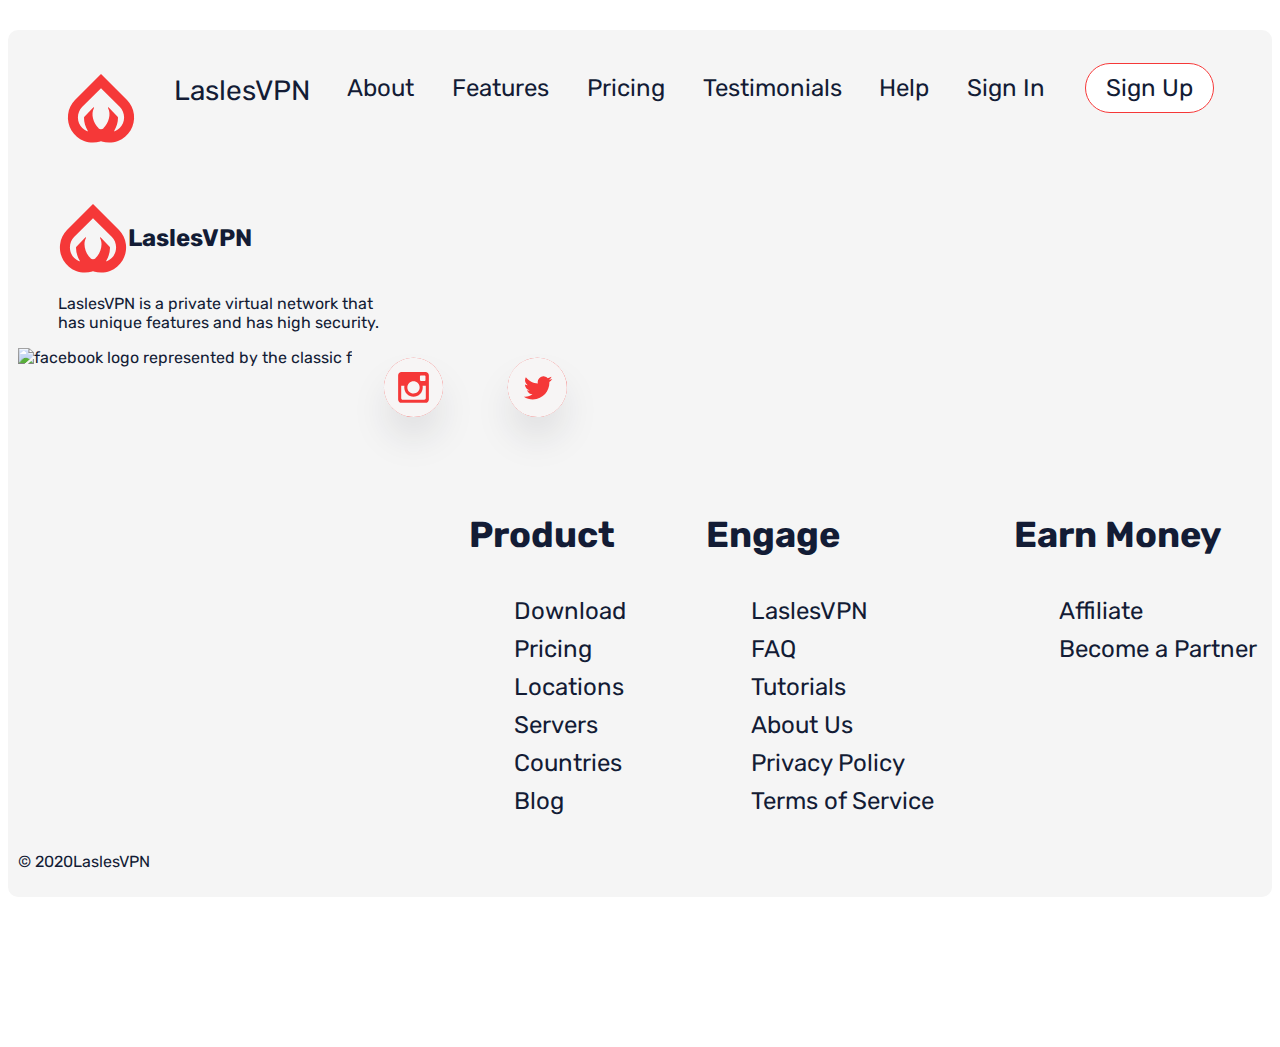
==== about.html @ d3ddb29f "fixing file structure for midterm" ====
<!DOCTYPE html>
<html lang="en">
<head>
    <meta charset="UTF-8">
    <meta name="viewport" content="width=device-width, initial-scale=1.0">
    <title>Placeholder VPN company</title>
    <link rel="stylesheet" href="css/main.css">    <!-- CSS stylesheets link -->
    <link rel="stylesheet" href="https://fonts.googleapis.com/css?family=Rubik&display=swap">

   
    <!-- Add any additional meta tags, scripts, or stylesheets here -->





</head>
<body>
    <div class="FullSite">
    <header>
        <!-- Header content goes here -->
        
        <div class="main-nav">
            
        <nav>
            <ul>
                <li><img class="ZPlogo"src="images/LaslesVPNlogo.svg" alt="Lasles's Logo"></li>
                <li><a href="index.html" class="zp">LaslesVPN</a></li>
                <li><a href="#">About</a></li>
                <li><a href="#">Features</a></li>
                <li><a href="#">Pricing</a></li>
                <li><a href="#">Testimonials</a></li>
                <li><a href="help.html">Help</a></li>
                <ul>
                    <li><a href="signin.html" class="signin">Sign In</a></li>
                    <li><a href="signup.html" class="Sign_Up_button">Sign Up</a></li>
                </ul>
            </ul>
        </nav>
    </div>
    
    

    </header>


    <main>
        <body>


            
        </body>
    </main>





    <footer class="feet">  <!-- Footer  content -->
        <div class="footertextlogo">
        <ul class="footerlogo">
            <li><img src="images/LaslesVPNlogo.svg" alt="LaslesVPN Logo" class="ZPlogo"></li> 
            <li><h2>LaslesVPN</h2></li> 
        </ul>
            <p class="self">LaslesVPN is a private virtual network that<br> has unique features and has high security.</p>
        <ul class="sociallogos">
            <li><img src="images/facebook.svg" alt="facebook logo represented by the classic f" class="socialfacebook"></li>
            <li><img src="images/Instagram.svg" alt="instagram logo represented by the camera icon" class="social"></li>
            <li><img src="images/Twitter.svg" alt="X formerly know as Twitter represented by the old Twitter logo" class="social"></li>
        </ul>
    </div>
        <section class="misc">
        <div class="footerlinks">
        <div class="Product">
        <h3>Product</h3>
        <ul>
            <li>Download</li>
            <li>Pricing</li>
            <li>Locations</li>
            <li>Servers</li>
            <li>Countries</li>
            <li>Blog</li>
        </ul>
        </div>
    
        <div class="Engage">
        <h3>Engage</h3>
        <ul>
            <li>LaslesVPN</li>
            <li>FAQ</li>
            <li>Tutorials</li>
            <li>About Us</li>
            <li>Privacy Policy</li>
            <li>Terms of Service</li>
        </ul>
        </div>
    
        <div class="Earn Money">
        <h3>Earn Money</h3>
        <ul>
            <li>Affiliate</li>
            <li>Become a Partner</li>
        </ul>
    </div>
    </div>
    </section>
        <p>&copy; 2020LaslesVPN</p>
    </footer>
</div>
</body>
</html>
---- css/main.css ----
/* Note to self: the color pallette for the site

Reddish pink
#F53838

pink
#F29BA2

dark blue
#131C35

slate gray
#F0F1F2

orangeish red
#F23838

Palette included in img file */
body {
    color: #131C35;
    font-family: 'Rubik', sans-serif;
}

h1,h2,h3,p,a {
    color: #131C35;
    font-family: 'Rubik', sans-serif;
}

.FullSite {
    max-width: 1440px;  
    padding: 10px; 
    align-items: center;
    margin: 150px auto;
    margin-top: 30px;
    box-shadow: 0px 1px 9px white;
    border-radius: 10px;
    background-color: whitesmoke;
}

/* Main navigation, Sign In / Up buttons, logo & name */

.ZPlogo {
    height: 70px;
    width: 70px;
    padding: 0;
    margin: 0;
    
}

.main-nav {
    max-width: 1440px;
    border-radius: 10px;
    padding: 10px;
}

.main-nav a {
    text-decoration: none;
    color: #131C35;
   
}

.main-nav a:hover:not(.zp ,.Sign_Up_button) {
    color: #F29BA2;
    
}

.main-nav ul {
    list-style-type: none;
    display: flex;
    justify-content: space-evenly;
    padding: 0;
    font-size: 24px;
}

.zp {
    font-size: 28px
}


.sign-nav ul {
    list-style-type: none;
    display: flex;
    font-size: 18px;
    
    
}

.signin {
    padding-right: 40px;
    text-decoration: none;
    color: #10444F;
    font-size: 24px;
}

.Sign_Up_button {
    background-color: white; 
    color: #818274; 
    padding: 10px 20px; 
    border: solid; 
    border-radius: 30px; 
    border-color: #F53838;
    border-width: 1.5px;
    text-decoration: none; 
    font-size: 16px; 
    cursor: pointer; 
    transition: 0.3s ease;
    font-size: 24px;
    
    
}

.Sign_Up_button:hover {
    background-color: #F53838; 
    color: white;
    box-shadow: 0px 1px 6px #F53838;
}



/* navigation ending */



/* Front page main content */
.frontpage {
    max-width: 1440px;
    max-height: 470px; 
    min-height: 470px;
    padding: 10px; 
    
    border-radius: 10px;
    margin-top: 10px;
    
    
}

.frontpage p {
    padding-bottom: 40px;
    
}

.slogan{
    font-size: 50px;
    
}


.getstarted {
    display: inline-block;
    padding: 20px 40px;
    background-color: #F53838;
    color: #fff;
    border: none;
    border-radius: 7px;
    font-size: 24px;
    cursor: pointer;
    text-decoration: none; 
    transition: 0.3s ease;
    box-shadow: 0px 4px 8px #F53838;
}

.getstarted:hover{
    background-color: white;
    color: #10444F;
}

.fpcharacter {
    float: right;
    margin-top: -20px; 
    margin-right: 50px;
}
/* Front page main content ending */

/* user info section with icons*/
.userinfo {
    max-width: 1440px;
    max-height: 200px;
    min-height: 200px;
    border: #10444F;
    padding: 10px; 
    border-radius: 10px;
    margin-top: 10px;
}

.userinfo li {
    font-size: 25px;
}

.icons {
    display: flex;
    justify-content: space-evenly;
}

.icons li {
    height: 55px;
    width: 55px;
    list-style-type: none;
    font-size: 36px;
    color: #10444F;
    
}

/* user info section with icons ends*/

/*features page */

.featurespage {
    border: #10444F;
    padding: 10px; 
    border-radius: 10px;
    margin-top: 10px;
    
}

.featurespeach h3 {
    font-size: 36px;
}

.featurespeach p {
    font-size: 24px;
}

.featurespeach li {
    font-size: 24px;
    
}

.featurespeach {
    float: right;
    padding-right: 30px;
}

.featurespeach ul {
    list-style-type: none; 
}

.featurespeach ul li:before {
    content: "\2713"; 
    color: green; 
    margin-right: 5px; 
}





/*feature page ends*/

/* choose a plan page*/
.chooseplan{
    max-width: 1440px;  
    padding: 10px;
    border-radius: 10px;
    margin-top: 10px;
    
    
}

.chooseplan ul:not(.purchase) {
    
    border-radius: 20px;
}
.chooseplan li:not(.purchase) {
    padding: 10px;
    color: #131C35;
}

.planintro {
    max-width: 555px;
    text-align: center;
    margin: 0 auto; 
}

.planintro p{
    font-size: 16px;
   
}

.planintro h3 {
    font-size: 35px;
    
}

.Freeplan {
    
    padding: 10px; 
    box-shadow: 0px 1px 2px #131C35;
    border-radius: 10px;
    margin-top: 10px;
    
}

.Standardplan {
    
    box-shadow: 0px 1px 2px #131C35;
    border-radius: 10px;
    margin-top: 10px;
    
}

.Premiumplan {
    
    box-shadow: 0px 1px 2px #131C35;
    border-radius: 10px;
    margin-top: 10px;
    
    
}



.planselect {  
    display: grid;
    grid-template-columns: repeat(3, 330px); 
    grid-template-rows: 760px;
    gap: 0px 55px;
    grid-auto-flow: row;
    grid-template-areas: ". . .";
    justify-content: center; 
}
  
  

.Freeplan, .Standardplan, .Premiumplan {
    display: flex;
    flex-direction: column;
    align-items: center;
}



.Select {
    background-color: white; 
    color: #818274; 
    padding: 10px 20px; 
    border: solid; 
    border-radius: 30px; 
    border-color: #F53838;
    border-width: 1.5px;
    text-decoration: none; 
    font-size: 16px; 
    cursor: pointer; 
    transition: 0.3s ease;
    font-size: 24px;

}

.Select:hover {
    background-color: #F53838; 
    color: white;
    box-shadow: 0px 1px 6px #F53838;
}

.purchase {
    display: flex;
    flex-direction: column;
    align-items: center;
    list-style-type: none;
}

.purchase li:not(.Select) {
    font-size: 36px;
    color: #131C35;
}


.VPNLogo {
    height: 250px;
    width: 250px;
}
/* choose a plan page end*/

/* global network page*/
.globalnetwork {
    max-width: 1440px; 
    padding: 10px; 
    border-radius: 10px;
    margin-top: 10px;
}

.globalnetworktext {
text-align: center;
}

.globalnetworktext h3 {
    font-size: 35px;
}

.globalnetworktext p {
    font-size: 16px;
}



/* global network page end*/

/* sponsores */
.sponsores {
    padding-left: 150px;
}

/* customer testomonials page*/
.trustedbycustomers{
    max-width: 1440px;   
    padding: 10px; 
    border-radius: 10px;
    margin-top: 10px;
    display: grid;
    grid-template-columns: 400px 400px 400px;
    grid-template-rows: 230px;
    gap: 0px 35px;
    grid-auto-flow: row;
    grid-template-areas:
      ". . .";
      margin-left: 60px;
  }

  .trusttext h2 {
    font-size:35px ;
    text-align: center;
  }

  .trusttext p {
    font-size:16px ;
    text-align: center;
  } 

  

.fivestar {
    height: 16px;
    width: 50px;
    display: flex;
    justify-content: flex-end;
}

.pfp1 {
    width: 182px;
    height: 50px;
}

.pfp2 {
   width: 212px;
   height: 50px;
}
.pfp3 {
   width: 212px;
   height: 50px;
}
.reviews {
    max-width: 1440px;   
    padding: 10px; 
    box-shadow: 0px 1px 2px #131C35;
    border-radius: 10px;
    margin-top: 10px;
}

.reviews p {
    font-size: 16px;
    padding: 0px 0px 00px 40px;
    
}


@keyframes grow {
    from {
      transform: scale(1);
    }
    to {
      transform: scale(1.35);
    }
  }
  
  .reviews {
    background-color: white;
    box-shadow:0px 1px 4px #F53838 ;
  }
  
  .reviews:hover {
    animation: grow 0.4s ease;
    transform: scale(1.35);
  }

.circle-button {
    width: 60px;
    height: 60px;
    border-radius: 50%;
    background-color: white; 
    display: flex;
    justify-content: center;
    align-items: center;
    color: #F53838; 
    font-size: 24px;
    font-weight: bold;
    text-decoration: none;
    border: 2px solid #F53838;
   
}


.circle-button::after {
    content: "\2190"; 
}

.circle-buttondark {
    width: 60px;
    height: 60px;
    border-radius: 50%;
    background-color: #F53838; 
    display: flex;
    justify-content: center;
    align-items: center;
    color: white; 
    font-size: 24px;
    font-weight: bold;
    text-decoration: none;
    border: 2px solid #F53838;
    
}


.circle-buttondark::after {
    content: "\2192"; 
}

.circle-button:hover {
background-color: #F53838;
color: white;
}

.circle-buttondark:hover {
    background-color: white;
    color: #F53838;
}

.buttons {
display: flex;
justify-content: flex-end;
margin-right: 100px;
}

/* customer testomonials page end*/

/* news letter subsciption page*/
.subscribe:not(a) {
    max-width: 1440px;   
    box-shadow: 0px 1px 2px #131C35;
    border-radius: 10px;
    margin-top: 10px;
    padding: 20px;
}

.subscribe h2 {
    font-size: 36px;
}



.Newsletter {
    display: inline-block;
    padding: 20px 40px;
    background-color: #F53838;
    color: #fff;
    border: none;
    border-radius: 7px;
    font-size: 24px;
    cursor: pointer;
    text-decoration: none; 
    transition: 0.3s ease;
    box-shadow: 0px 4px 8px #F53838;
    max-width: 250px;
    max-height: 82px;
    display: flex;
    justify-content: center;
    
    
}

.Newsletter:hover {
    background-color: #131C35; 
    color: white;
    box-shadow: 0px 1px 6px #F53838;
}

.subbutton {
    display: flex;
    justify-content: flex-end;
    margin-right: 300px;
    float: right;
    padding-top: 40px;
}
/* news letter subsciption page end*/

/* footer*/
.footerlogo {
    list-style-type: none;
    display: flex;
    justify-content:flex-start;
    margin: 0;
}

.sociallogos {
    list-style-type: none;
    display: flex;
    justify-content:flex-start;
    padding: 0;
    margin: 0;
}

@keyframes grow {
    from {
      transform: scale(1);
    }
    to {
      transform: scale(1.2);
    }
  }
  
  .sociallogos img {
    transition: transform 0.3s ease;
  }
  
  .sociallogos img:hover {
    animation: grow 0.3s ease;
    transform: scale(1.2);
  }

.misc li {
    list-style-type: none;
    padding: 5px;
    font-size: 24px;
    
}

.misc li:hover {
    color: #F29BA2;
    text-decoration: underline;
}

.misc h3 {
    font-size: 36px;
}



.social {
    height: 125px;
}

.socialfacebook {
    height: 150px;
}

.misc {
    display: flex;
    justify-content: flex-end;
    
}

.footerlinks {
    display: grid;
    grid-template-columns: repeat(3, auto); 
    grid-template-rows: auto; 
    gap: 0px 75px;
    grid-auto-flow: row;
    grid-template-areas: ". . ."; 
}

.self {
    padding-left: 40px;
}
  
.feet {
    padding-top: 20px;
}

/* footer end*/
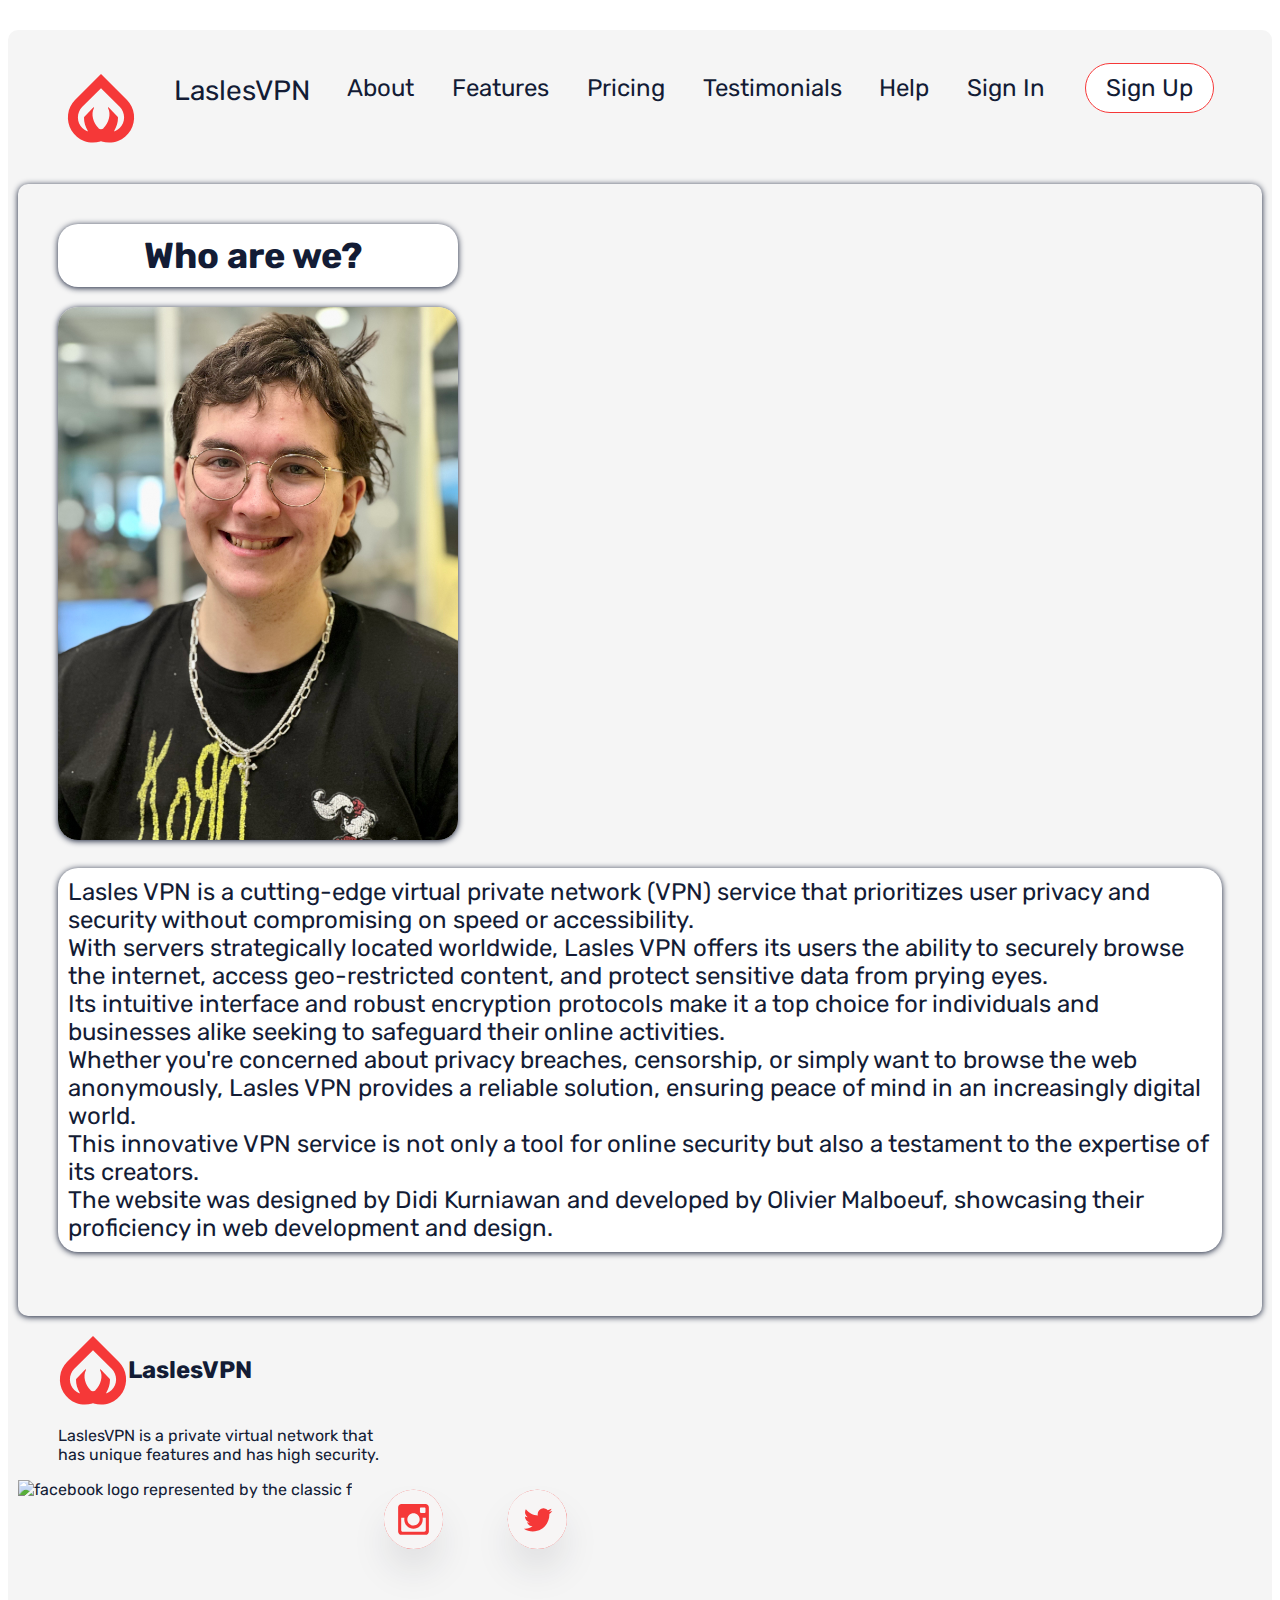
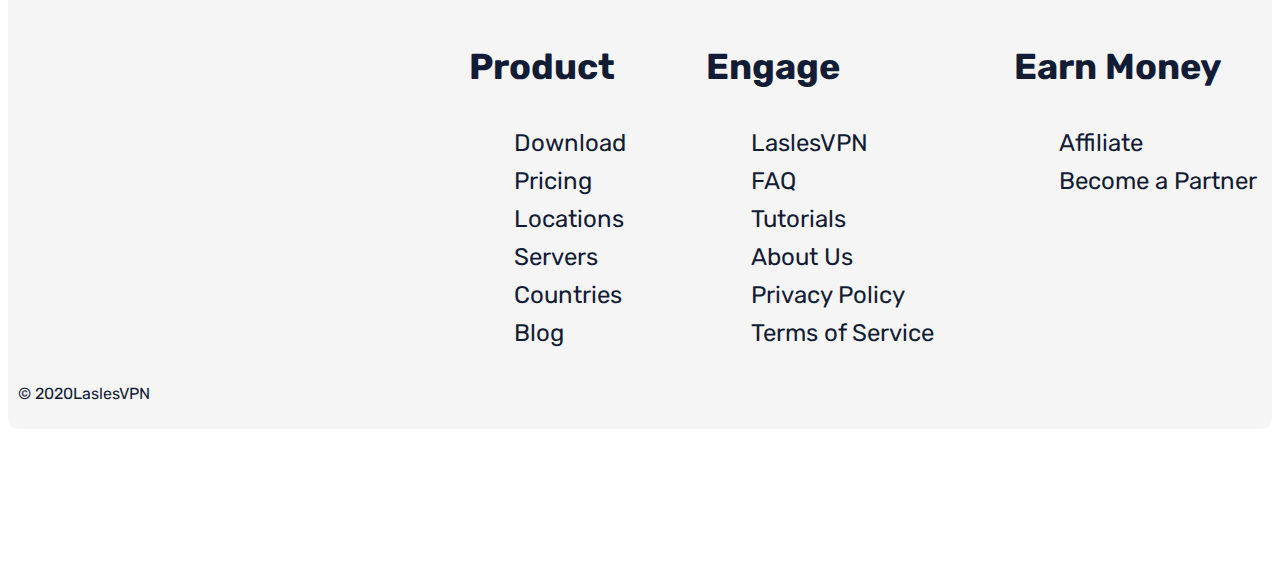
==== commit 6c898632: "fixing navs in different pages" ====
--- a/about.html
+++ b/about.html
@@ -24,13 +24,13 @@
             
         <nav>
             <ul>
-                <li><img class="ZPlogo"src="images/LaslesVPNlogo.svg" alt="Lasles's Logo"></li>
-                <li><a href="index.html" class="zp">LaslesVPN</a></li>
-                <li><a href="#">About</a></li>
-                <li><a href="#">Features</a></li>
-                <li><a href="#">Pricing</a></li>
-                <li><a href="#">Testimonials</a></li>
-                <li><a href="help.html">Help</a></li>
+                 <li><img class="ZPlogo" src="images/LaslesVPNlogo.svg" alt="LaslesVPN's logo"></li>
+                    <li><a href="index.html" class="zp">LaslesVPN</a></li>
+                    <li><a href="about.html">About</a></li>
+                    <li><a href="features.html">Features</a></li>
+                    <li><a href="pricing.html">Pricing</a></li>
+                    <li><a href="testimonials.html">Testimonials</a></li>
+                    <li><a href="help.html">Help</a></li>
                 <ul>
                     <li><a href="signin.html" class="signin">Sign In</a></li>
                     <li><a href="signup.html" class="Sign_Up_button">Sign Up</a></li>
@@ -46,9 +46,26 @@
 
     <main>
         <body>
+            <section class="main-about">
+                <h2 class="who-are-we"> Who are we?</h2>
+                <img class="Dev" src="images//CEO.jpg" alt="LaslesVPN Website Developer, Olivier Malboeuf">
+                    <p class="LaslesTLDR">
+                        Lasles VPN is a cutting-edge virtual private network (VPN) service that prioritizes user privacy and security without compromising on speed or accessibility. 
+                        <br/>
+                        With servers strategically located worldwide, Lasles VPN offers its users the ability to securely browse the internet, access geo-restricted content, and protect sensitive data from prying eyes. <br/>
+                        Its intuitive interface and robust encryption protocols make it a top choice for individuals and businesses alike seeking to safeguard their online activities. 
+                        <br/>
+                        Whether you're concerned about privacy breaches, censorship, or simply want to browse the web anonymously, Lasles VPN provides a reliable solution, ensuring peace of mind in an increasingly digital world. 
+                        <br/>
+                        This innovative VPN service is not only a tool for online security but also a testament to the expertise of its creators. 
+                        <br/>
+                        The website was designed by Didi Kurniawan and developed by Olivier Malboeuf, showcasing their proficiency in web development and design.</p>
 
 
-            
+
+
+
+            </section>
         </body>
     </main>
 
--- a/css/main.css
+++ b/css/main.css
@@ -674,4 +674,47 @@
     padding-top: 20px;
 }
 
-/* footer end*/+/* footer end*/
+
+/*              Home page CSS ends here              */
+
+
+
+
+/*              About page CSS starts here              */
+
+
+.main-about {
+    max-width: 1440px; 
+    min-height: 470px;
+    padding: 40px; 
+    box-shadow: 0px 1px 6px #131C35;
+    border-radius: 10px;
+}
+
+.who-are-we {
+    padding: 10px 20px 10px 10px;
+    margin: 0px;
+    font-size: 36px;
+    box-shadow: 0px 1px 6px #131C35;
+    background-color: #fff;
+    border-radius: 20px;
+    max-width: 370px;
+    text-align: center;
+    margin-bottom: 20px;
+}
+
+.LaslesTLDR {
+    box-shadow: 0px 1px 6px #131C35;
+    background-color: #fff;
+    padding: 10px;
+    border-radius: 20px;
+    font-size: 24px;
+    
+}
+
+.Dev {
+    max-width: 400px;
+    border-radius: 20px;
+    box-shadow: 0px 1px 6px #131C35;
+}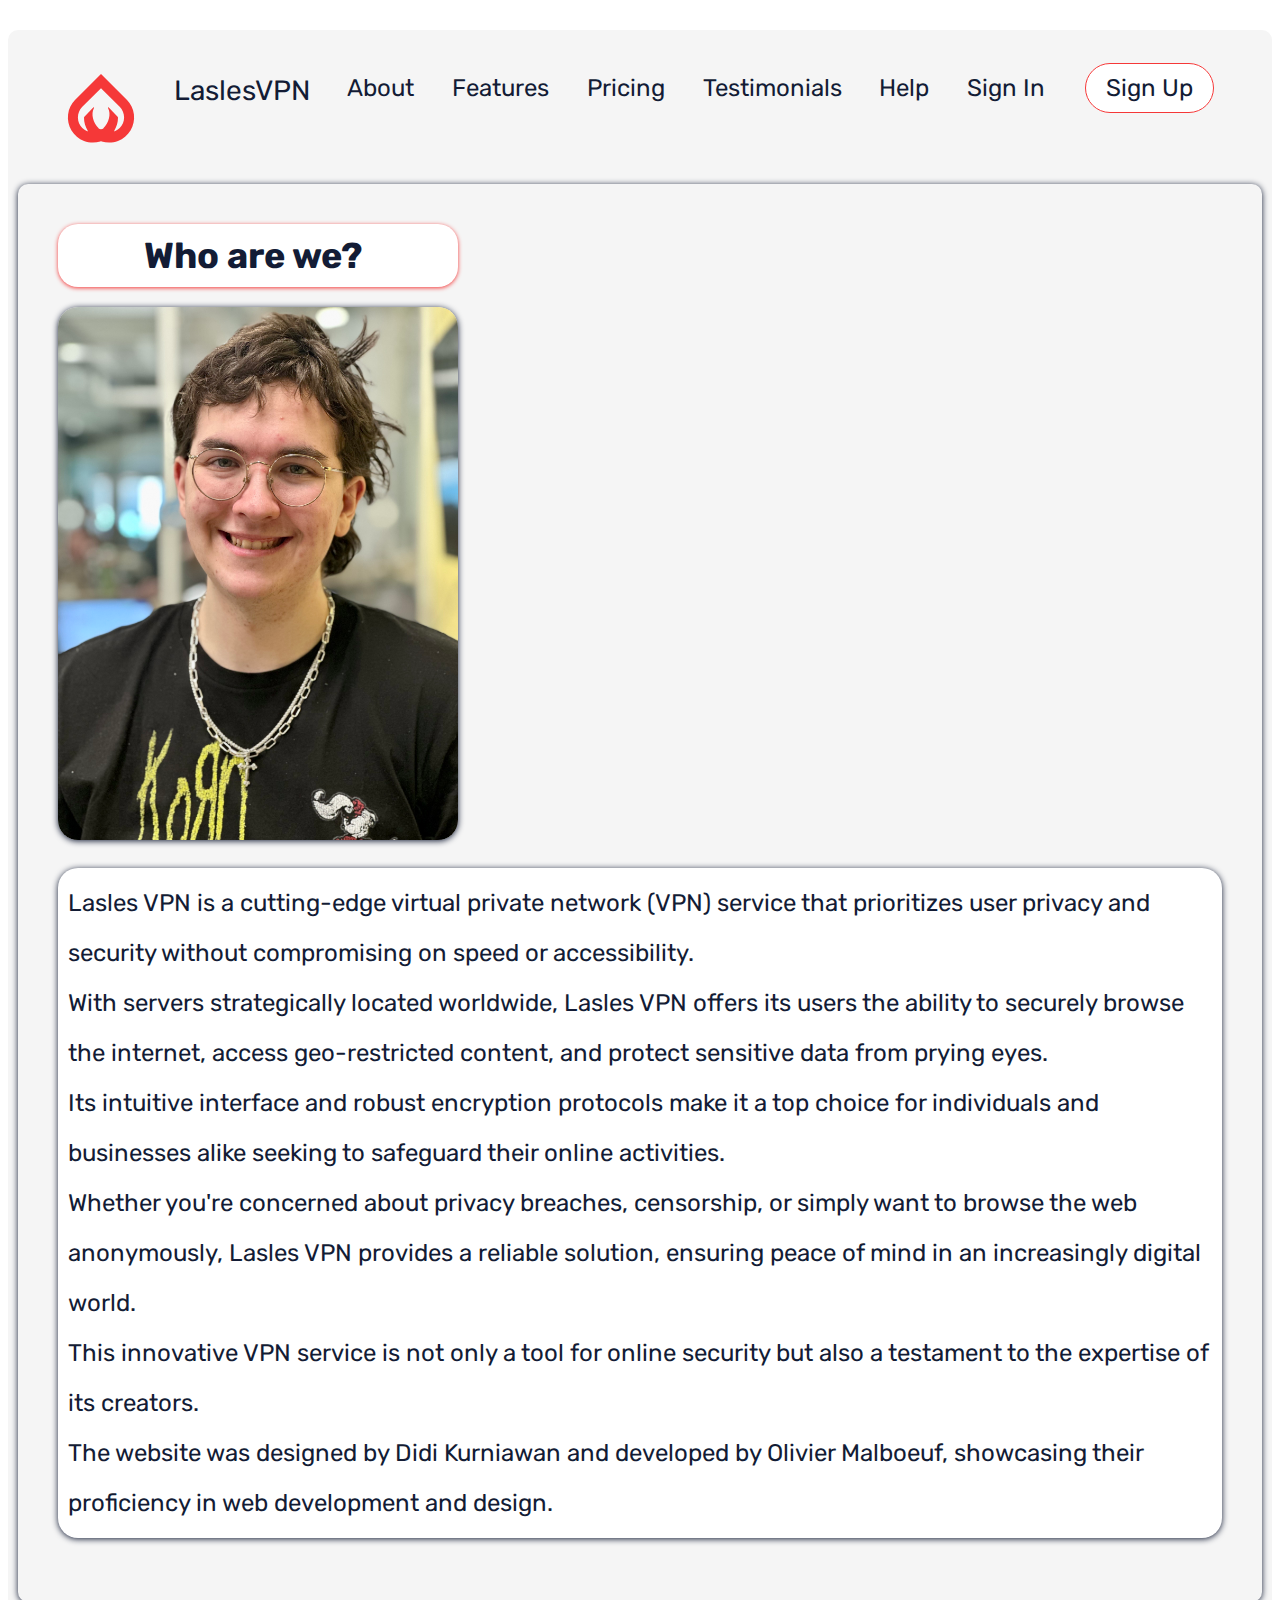
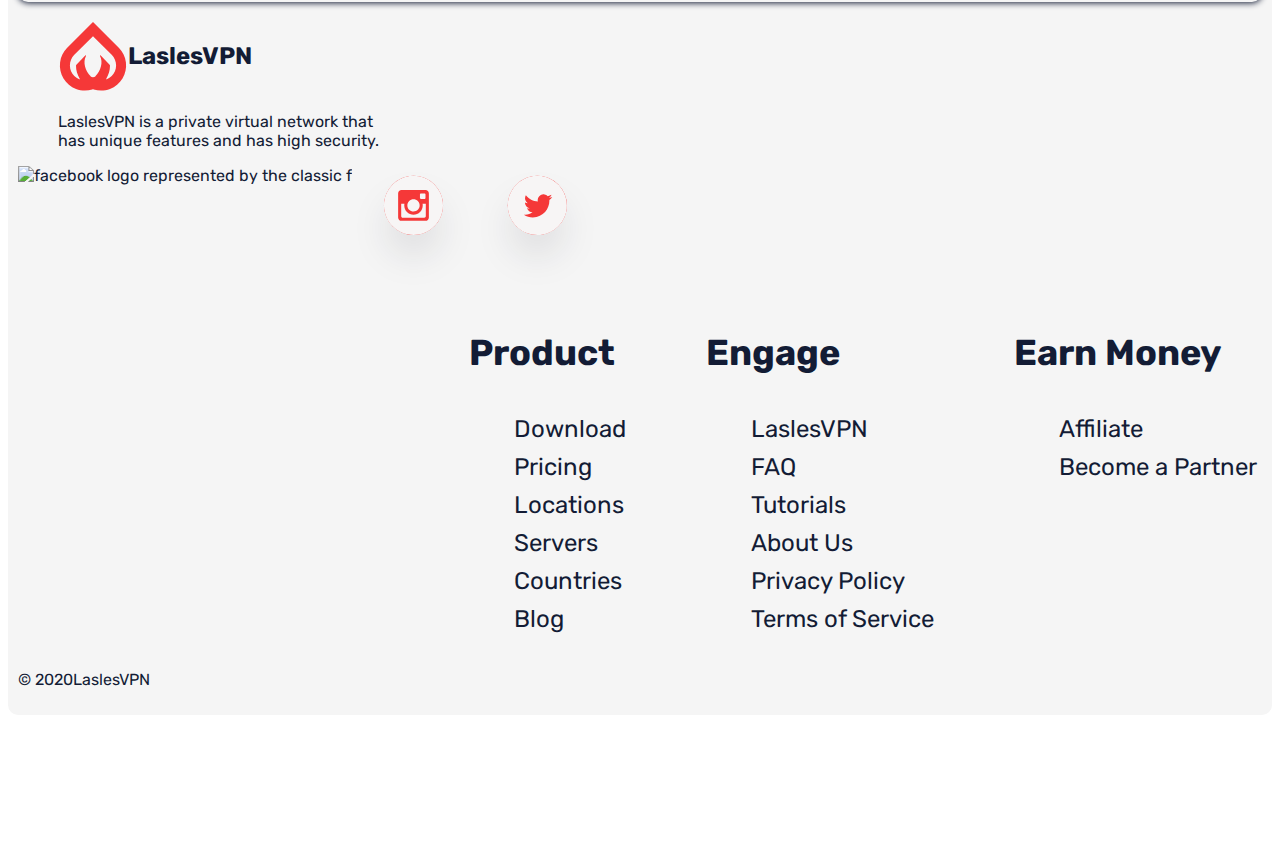
==== commit 2de6035d: "built help.html and fixed some commenting in every other file" ====
--- a/about.html
+++ b/about.html
@@ -5,21 +5,12 @@
     <meta name="viewport" content="width=device-width, initial-scale=1.0">
     <title>Placeholder VPN company</title>
     <link rel="stylesheet" href="css/main.css">    <!-- CSS stylesheets link -->
-    <link rel="stylesheet" href="https://fonts.googleapis.com/css?family=Rubik&display=swap">
-
-   
-    <!-- Add any additional meta tags, scripts, or stylesheets here -->
-
-
-
-
+    <link rel="stylesheet" href="https://fonts.googleapis.com/css?family=Rubik&display=swap"> <!--font style sheet-->
 
 </head>
 <body>
     <div class="FullSite">
     <header>
-        <!-- Header content goes here -->
-        
         <div class="main-nav">
             
         <nav>
@@ -38,16 +29,13 @@
             </ul>
         </nav>
     </div>
-    
-    
-
-    </header>
+</header>
 
 
     <main>
         <body>
             <section class="main-about">
-                <h2 class="who-are-we"> Who are we?</h2>
+                <h1 class="who-are-we"> Who are we?</h1>
                 <img class="Dev" src="images//CEO.jpg" alt="LaslesVPN Website Developer, Olivier Malboeuf">
                     <p class="LaslesTLDR">
                         Lasles VPN is a cutting-edge virtual private network (VPN) service that prioritizes user privacy and security without compromising on speed or accessibility. 
@@ -61,17 +49,9 @@
                         <br/>
                         The website was designed by Didi Kurniawan and developed by Olivier Malboeuf, showcasing their proficiency in web development and design.</p>
 
-
-
-
-
             </section>
         </body>
     </main>
-
-
-
-
 
     <footer class="feet">  <!-- Footer  content -->
         <div class="footertextlogo">
--- a/css/main.css
+++ b/css/main.css
@@ -696,12 +696,13 @@
     padding: 10px 20px 10px 10px;
     margin: 0px;
     font-size: 36px;
-    box-shadow: 0px 1px 6px #131C35;
+    box-shadow: 0px 1px 4px #F53838;
     background-color: #fff;
     border-radius: 20px;
     max-width: 370px;
     text-align: center;
     margin-bottom: 20px;
+    
 }
 
 .LaslesTLDR {
@@ -710,11 +711,81 @@
     padding: 10px;
     border-radius: 20px;
     font-size: 24px;
-    
+    line-height: 50px;
 }
 
 .Dev {
     max-width: 400px;
     border-radius: 20px;
     box-shadow: 0px 1px 6px #131C35;
+}
+
+
+/*              Help page CSS starts here              */
+
+.main-help {
+    max-width: 1440px; 
+    min-height: 470px;
+    padding: 40px; 
+    box-shadow: 0px 1px 6px #131C35;
+    border-radius: 10px;
+}
+
+.need-help {
+    padding: 0px;
+    margin: 0px;
+    
+}
+
+
+.contactform {
+
+}
+
+.QnA {  display: grid;
+    grid-template-columns: 480px 480px 300px;
+    grid-template-rows: 140px 140px 140px;
+    gap: 10px 0px;
+    grid-auto-flow: row;
+    grid-template-areas:
+    "General-Info Billing-and-Purchases Features"
+    "Privacy-Policy Tech-Support Compatibility"
+    "Licensing-Agreement Promotions Businesses";
+  }
+  
+  .General-Info { grid-area: General-Info; }
+  
+  .Billing-and-Purchases { grid-area: Billing-and-Purchases; }
+  
+  .Features { grid-area: Features; }
+  
+  .Compatibility { grid-area: Compatibility; }
+  
+  .Tech-Support { grid-area: Tech-Support; }
+  
+  .Privacy-Policy { grid-area: Privacy-Policy; }
+  
+  .Licensing-Agreement { grid-area: Licensing-Agreement; }
+  
+  .Promotions { grid-area: Promotions; }
+  
+  .Businesses { grid-area: Businesses; }
+
+  .QnA div {
+    border-radius: 20px;
+    box-shadow: 0px 1px 6px #131C35;
+    max-width: 410px;
+    min-width: 410px;
+  }
+  
+.QnA p {
+    padding: 10px;
+}
+
+.QnA h3 {
+    padding-left: 10px;
+}
+
+.QnA div:hover {
+    box-shadow: 0px 4px 6px #F53838;
 }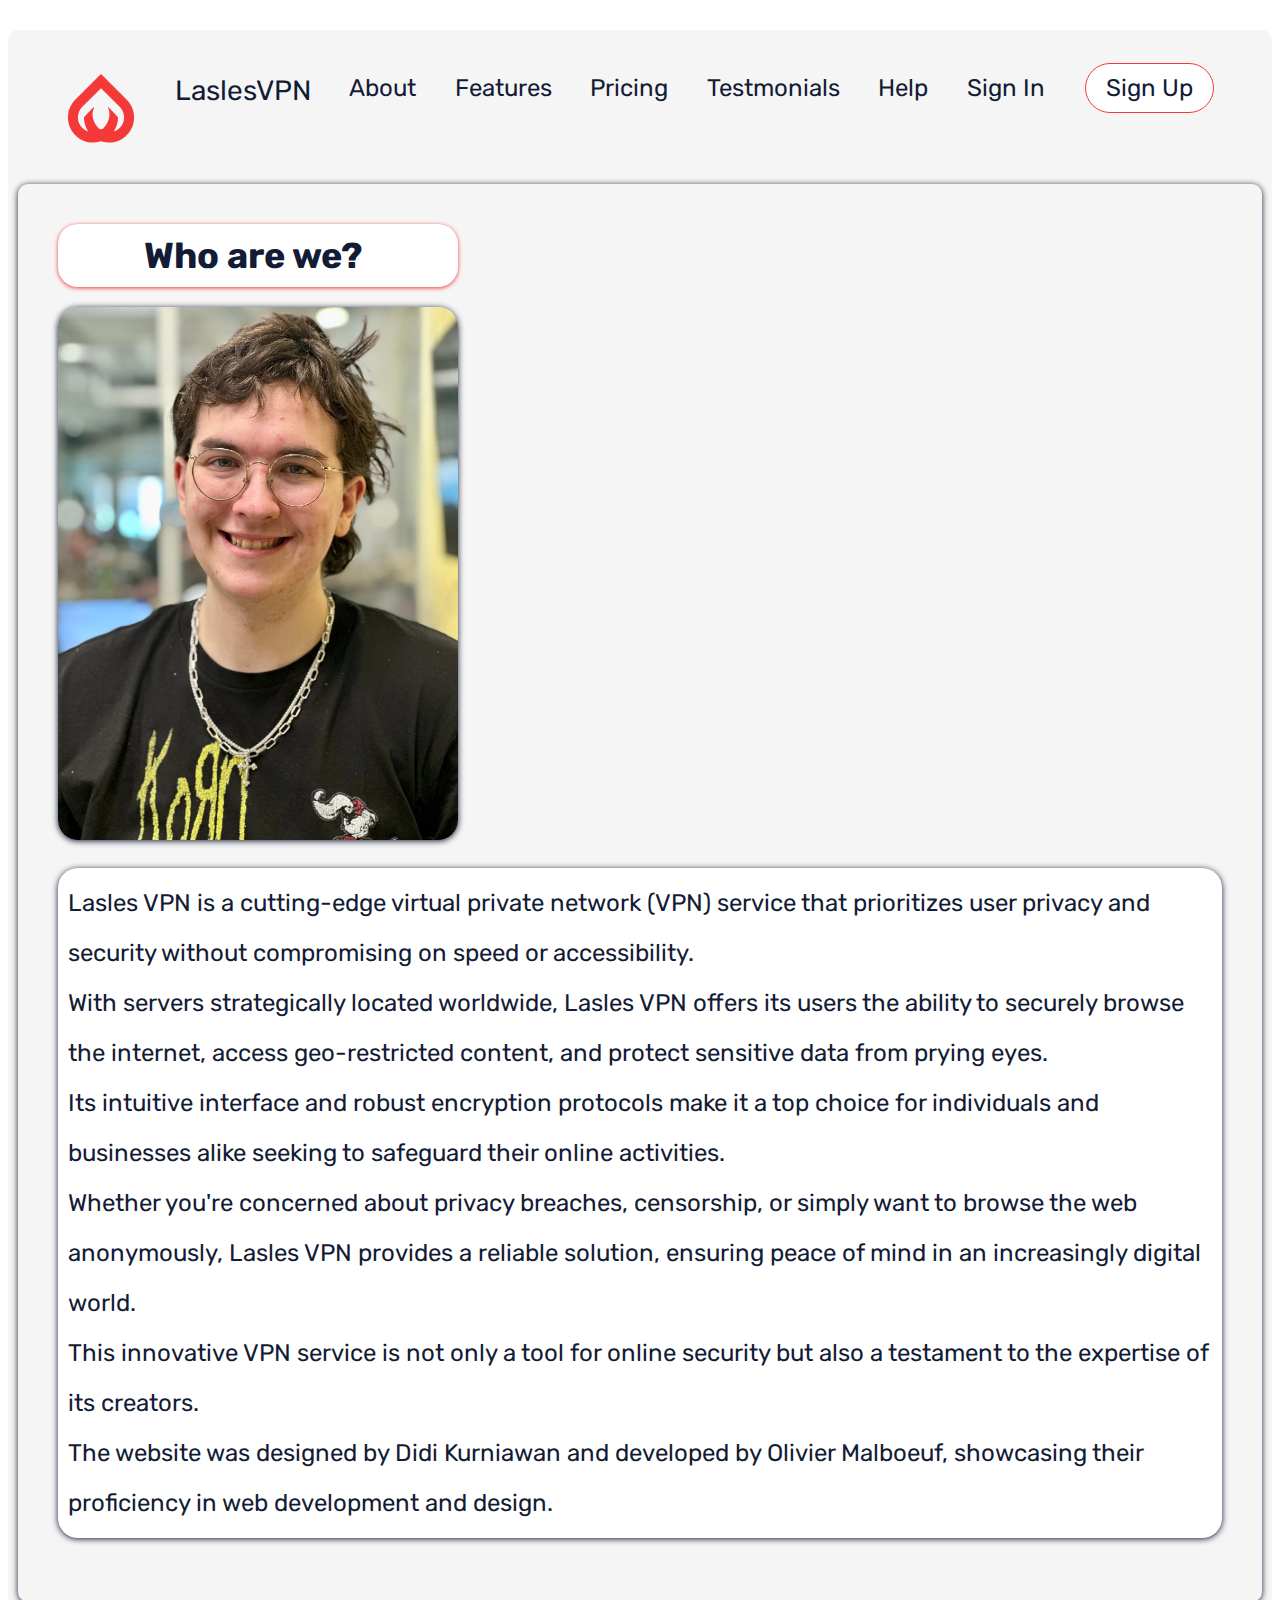
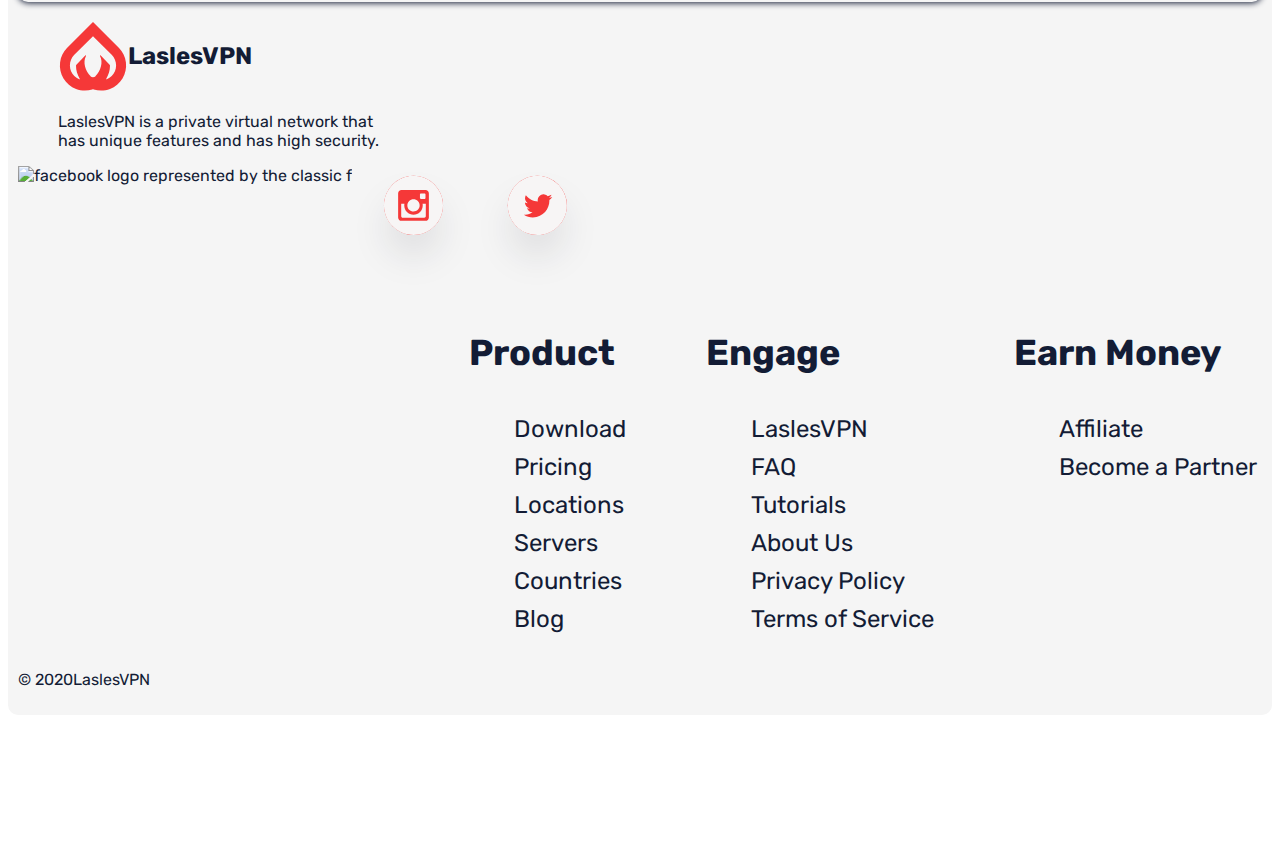
==== commit bfbe1da9: "fixed spelling mistake induced bug" ====
--- a/about.html
+++ b/about.html
@@ -20,7 +20,7 @@
                     <li><a href="about.html">About</a></li>
                     <li><a href="features.html">Features</a></li>
                     <li><a href="pricing.html">Pricing</a></li>
-                    <li><a href="testimonials.html">Testimonials</a></li>
+                    <li><a href="testimonals.html">Testmonials</a></li>
                     <li><a href="help.html">Help</a></li>
                 <ul>
                     <li><a href="signin.html" class="signin">Sign In</a></li>
--- a/css/main.css
+++ b/css/main.css
@@ -738,8 +738,108 @@
 }
 
 
+
+.contactform {  display: grid;
+    grid-template-columns: 460px 460px;
+    grid-template-rows: 300px 300px ;
+    gap: 0px 0px;
+    grid-auto-flow: row;
+    grid-template-areas:
+      
+      "Contact-Info form-top form-top"
+      "Contact-Info form-bottom form-bottom";
+  }
+  
+  .Contact-Info { grid-area: Contact-Info; }
+  
+  .form-bottom { grid-area: form-bottom; }
+  
+  .form-top { grid-area: form-top; }
+  
 .contactform {
-
+    border-radius: 20px;
+    box-shadow: 0px 1px 6px #131C35;
+    background-color: #fff;
+    padding: 0px;
+    margin-bottom: 20px;
+}
+
+.Contact-Info {
+    box-shadow: 0px 1px 6px #F53838;
+    border-radius: 20px;
+    margin-right: 20px;
+    background-color: #F53838;
+}
+
+.Contact-Info p {
+    padding-left: 20px;
+    
+}
+
+.Contact-Info h2 {
+    font-size: 24px;
+    padding-left: 10px;
+}
+
+.infos {
+    display: flex;
+    justify-content: center;
+    flex-direction: column; 
+    align-items: flex-start; 
+    font-weight: 700;
+    line-height: 45px;
+    list-style-type: none;
+    font-size: 24px;
+    
+}
+
+.form-top label {
+    font-size: 24px;
+    font-style: italic;
+    padding: 10px;
+}
+
+.form-top input {
+    border-radius: 20px;
+    width: 260px;
+    height: 36px;
+    font-size: 24px;
+}
+
+.form-bottom {
+    border-radius: 20px;
+    padding-top: 0px;
+}
+
+
+.form-bottom label {
+    font-size: 24px;
+    font-style: italic;
+    padding: 10px;
+}
+
+.form-bottom input {
+    border-radius: 20px;
+    width: 260px;
+    height: 36px;
+    font-size: 24px;
+}
+
+.form-bottom textarea {
+    border-radius: 20px;
+    width: 750px;
+    height: 150px;
+    font-size: 24px;
+    color: #F53838;
+    border-color: #F53838;
+    
+}
+
+
+#submit:hover {
+    background-color: #F53838;
+    color: #131C35;
+    box-shadow: 0px 1px 6px #F53838;
 }
 
 .QnA {  display: grid;
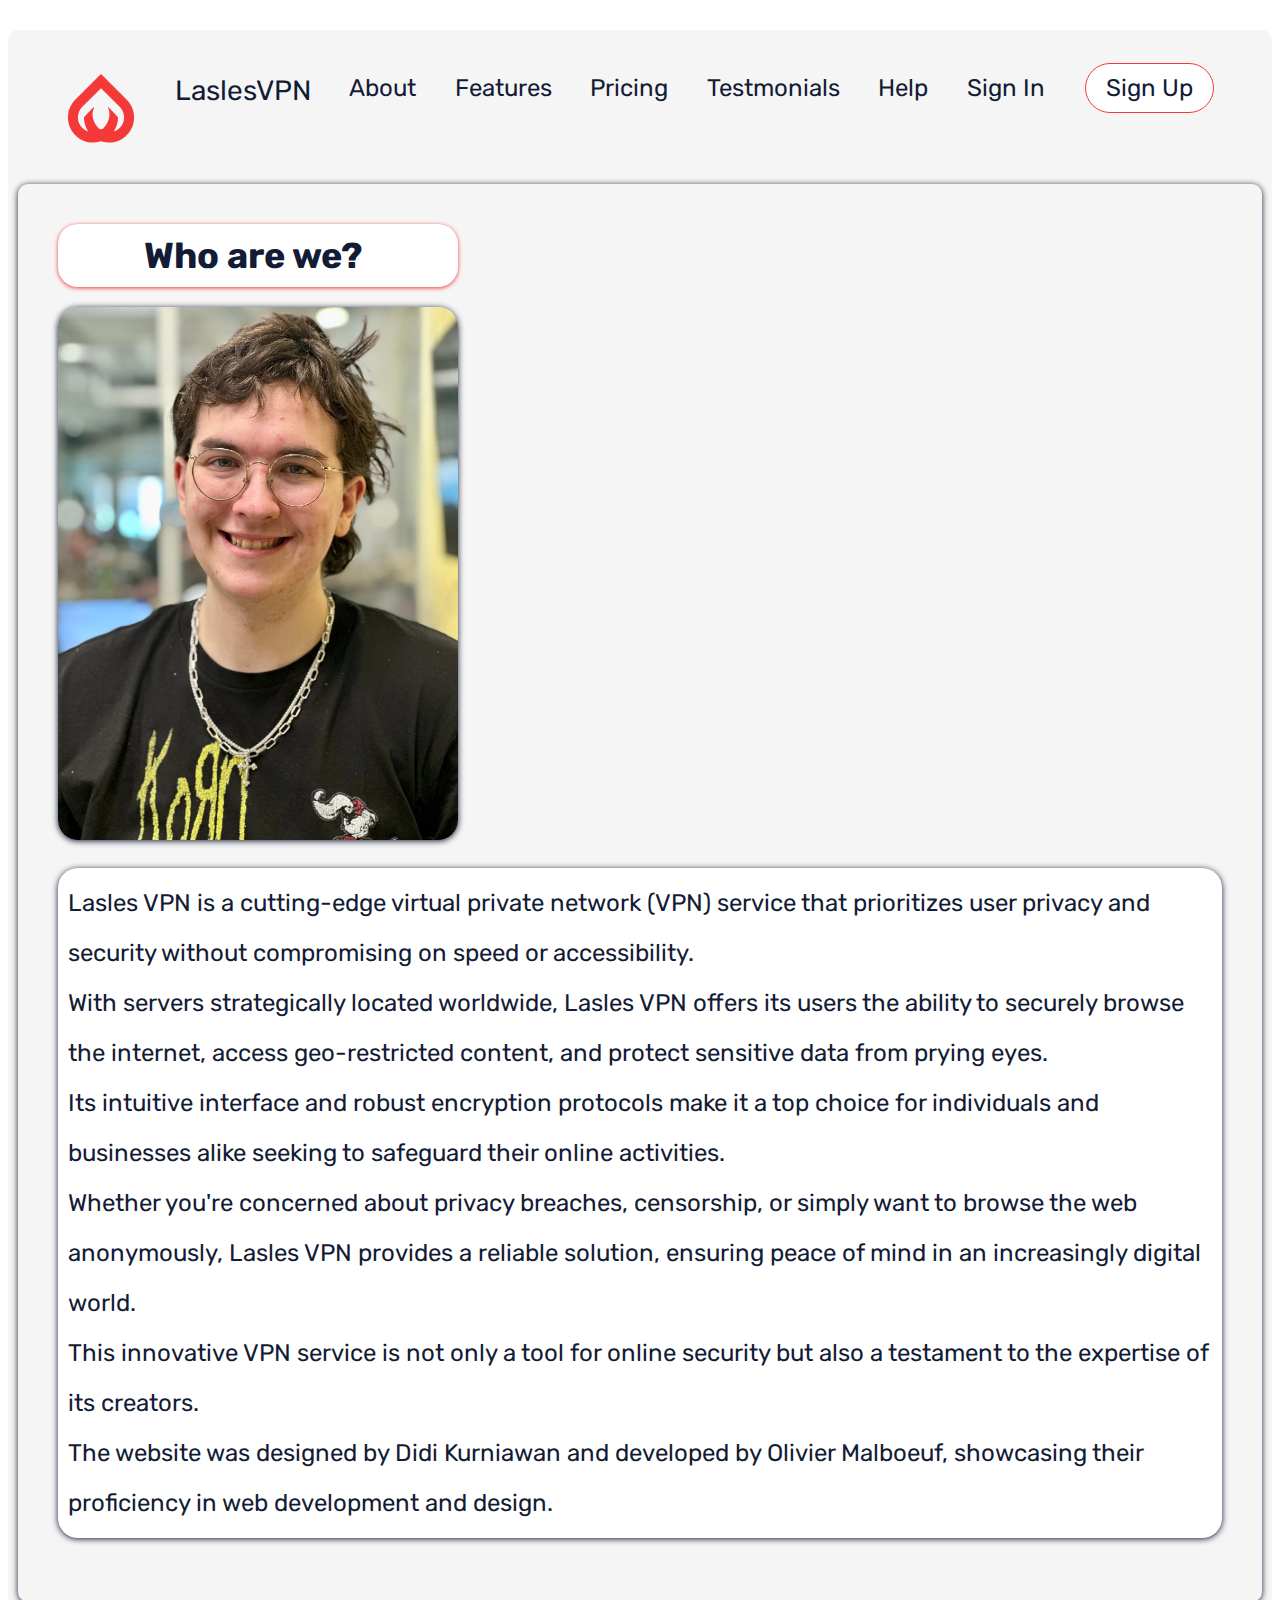
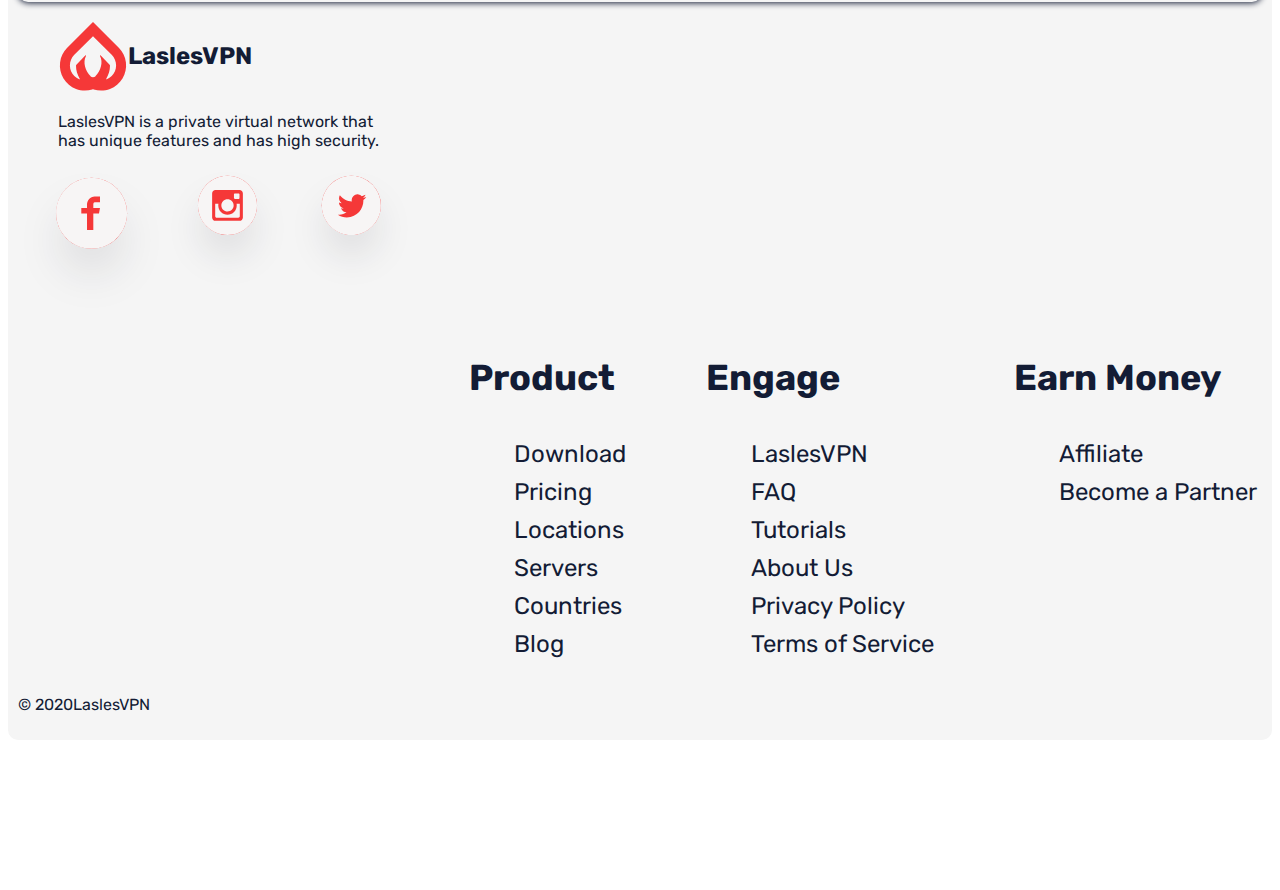
==== commit da2c8d3e: "fixed facebook logo" ====
--- a/about.html
+++ b/about.html
@@ -61,7 +61,7 @@
         </ul>
             <p class="self">LaslesVPN is a private virtual network that<br> has unique features and has high security.</p>
         <ul class="sociallogos">
-            <li><img src="images/facebook.svg" alt="facebook logo represented by the classic f" class="socialfacebook"></li>
+            <li><img src="images/Facebook.svg" alt="facebook logo represented by the classic f" class="socialfacebook"></li>
             <li><img src="images/Instagram.svg" alt="instagram logo represented by the camera icon" class="social"></li>
             <li><img src="images/Twitter.svg" alt="X formerly know as Twitter represented by the old Twitter logo" class="social"></li>
         </ul>
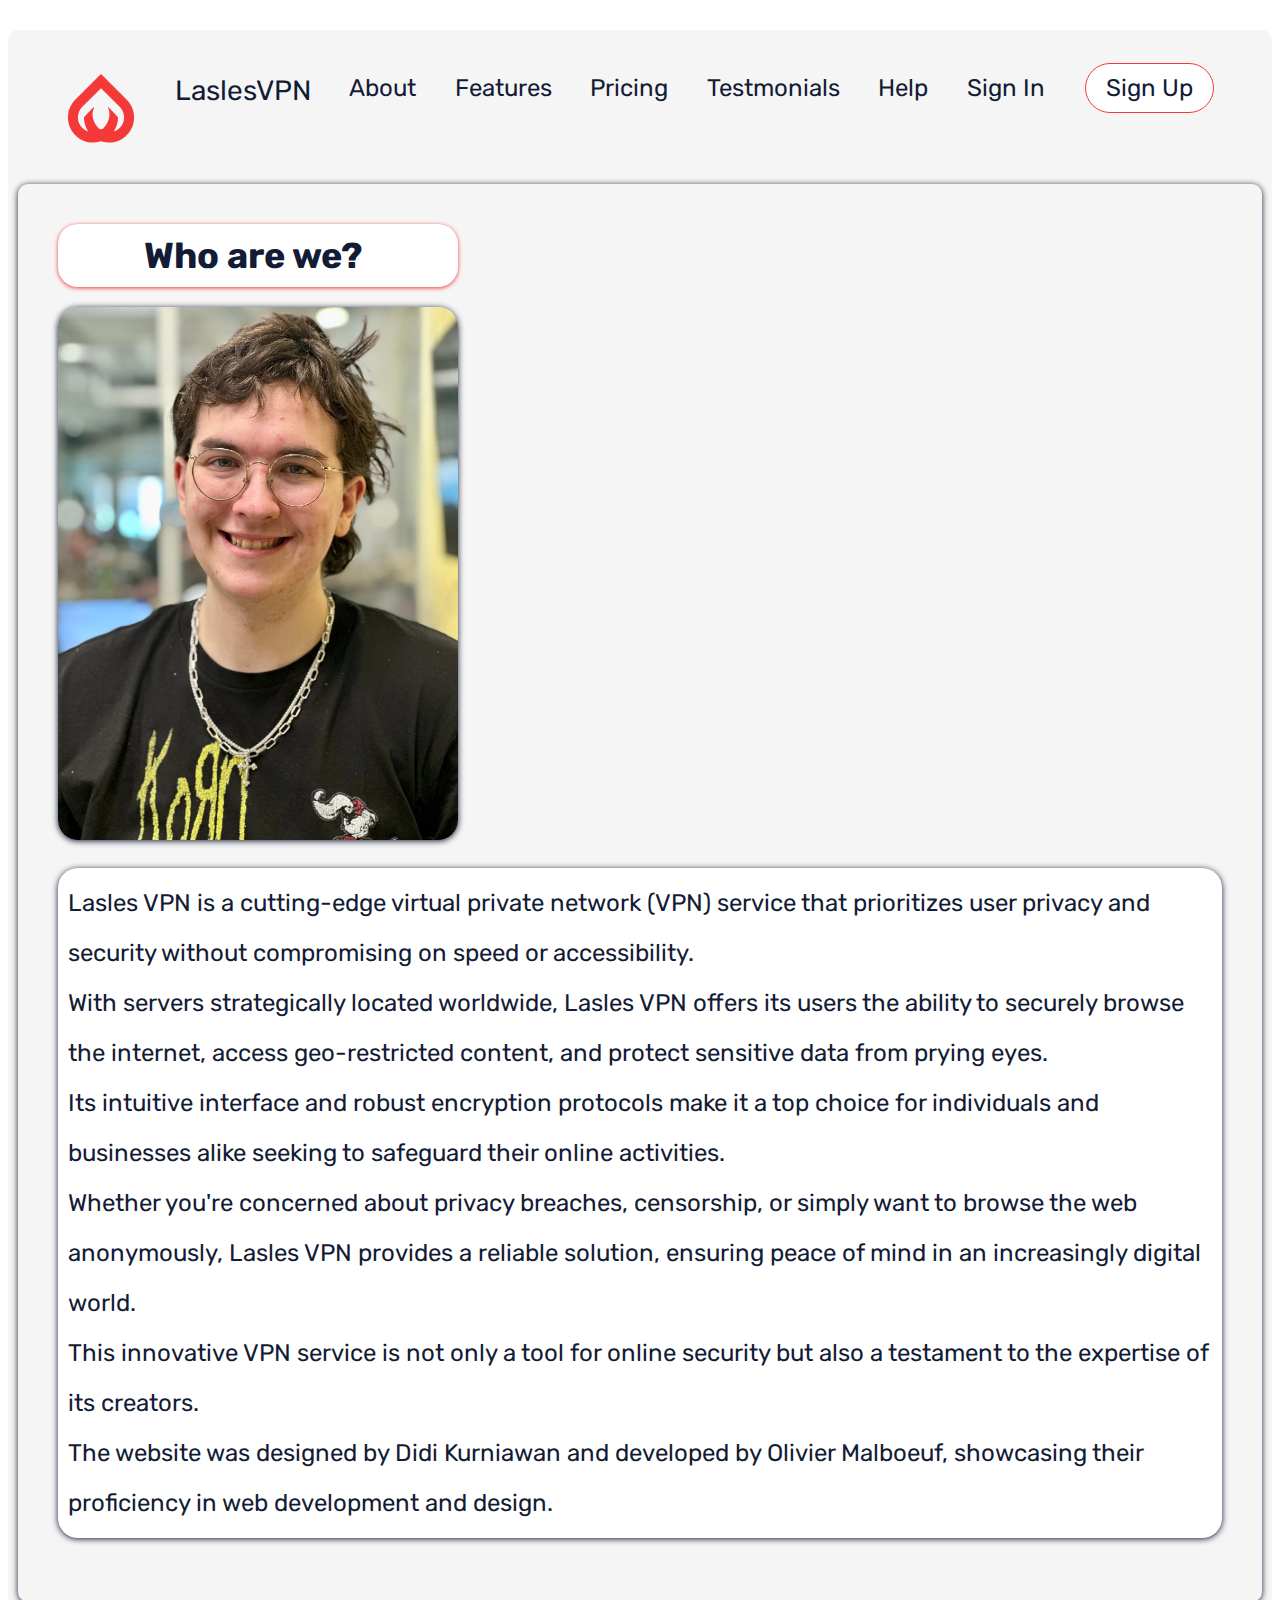
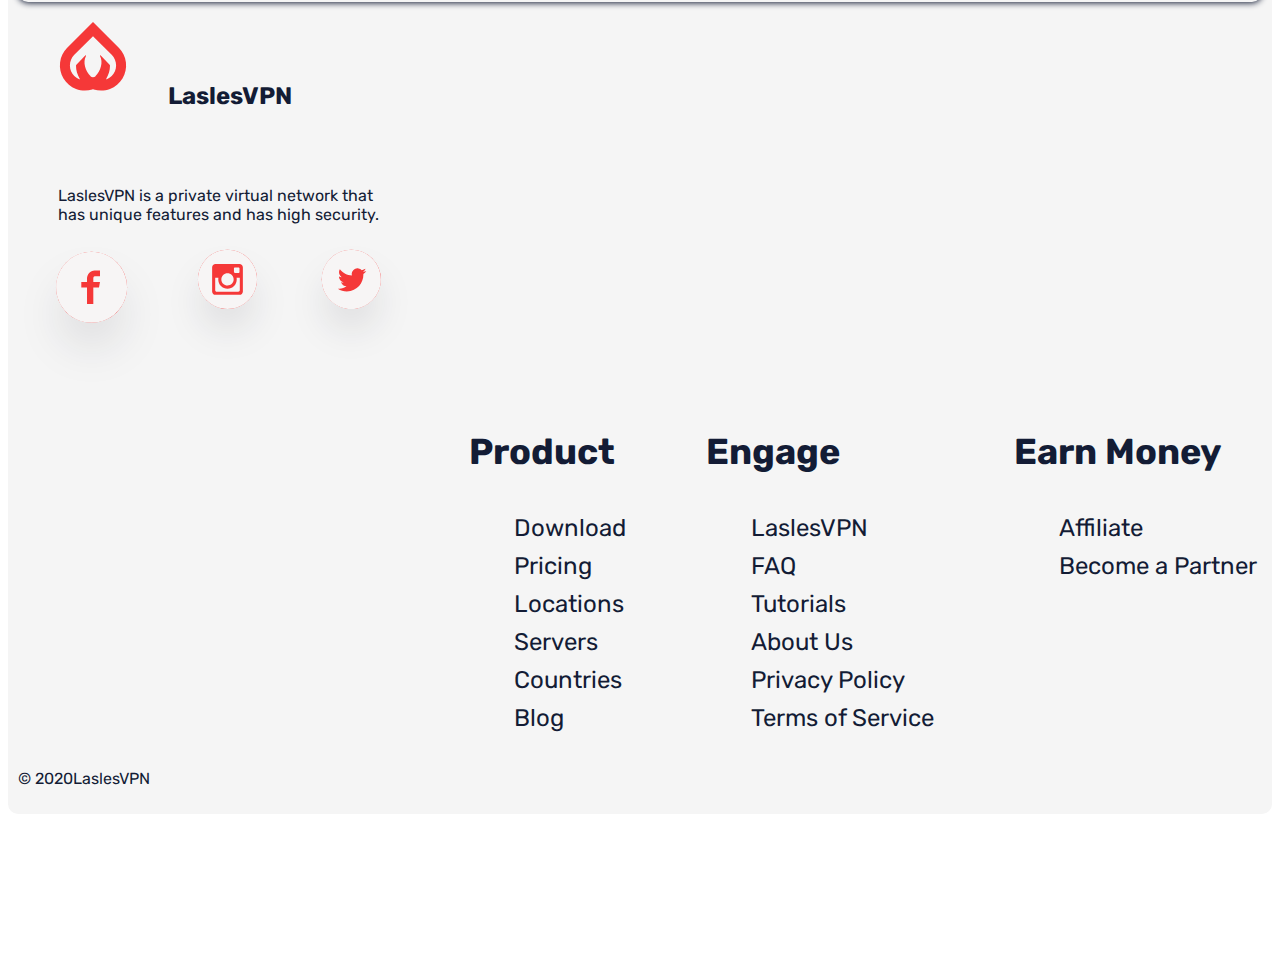
==== commit 388c212a: "final touches" ====
--- a/about.html
+++ b/about.html
@@ -20,7 +20,7 @@
                     <li><a href="about.html">About</a></li>
                     <li><a href="features.html">Features</a></li>
                     <li><a href="pricing.html">Pricing</a></li>
-                    <li><a href="testimonals.html">Testmonials</a></li>
+                    <li><a href="testimonials.html">Testmonials</a></li>
                     <li><a href="help.html">Help</a></li>
                 <ul>
                     <li><a href="signin.html" class="signin">Sign In</a></li>
--- a/css/main.css
+++ b/css/main.css
@@ -888,4 +888,123 @@
 
 .QnA div:hover {
     box-shadow: 0px 4px 6px #F53838;
+}
+
+/* Under construction */
+
+.under-construction {
+    box-shadow: 0px 1px 6px #131C35;
+    border-radius: 20px;
+    background-color: #fff;
+}
+
+.under-construction h1,h2 {
+    padding: 40px;
+    display: flex;
+    justify-content: center;
+}
+
+.under-construction p {
+    padding: 40px;
+}
+
+
+
+
+/* Mobile styling  */
+@media only screen 
+  and (max-width: 414px) /* iPhone 13/13 Pro sizing */ 
+  /* Adjustments */
+  {
+  body {
+    font-size: 16px; 
+  }
+  
+  .FullSite {
+    margin: 10px auto; 
+    padding: 5px; 
+    max-width: 414px;
+  }
+  
+  .main-nav ul {
+    font-size: 18px; 
+  }
+  
+  .slogan {
+    font-size: 36px; 
+  }
+  
+  .userinfo li {
+    font-size: 20px; 
+  
+  .featurespeach h3 {
+    font-size: 28px; 
+  }
+  
+  .featurespeach p {
+    font-size: 18px; 
+  }
+  
+  .featurespeach li {
+    font-size: 18px; 
+  }
+  
+  .planintro h3 {
+    font-size: 28px; 
+  }
+  
+  .purchase li:not(.Select) {
+    font-size: 28px; 
+  }
+  
+  .globalnetworktext h3 {
+    font-size: 28px; 
+  }
+  
+  .globalnetworktext p {
+    font-size: 18px; 
+  }
+  
+  .trusttext h2 {
+    font-size: 28px; 
+  }
+  
+  .trusttext p {
+    font-size: 18px; 
+  }
+  
+  .reviews p {
+    font-size: 18px; 
+    padding: 0px 20px 20px 20px; 
+  }
+  
+  .circle-button,
+  .circle-buttondark {
+    width: 50px; 
+    height: 50px; 
+    font-size: 20px;
+  }
+  
+  .buttons {
+    margin-right: 20px; 
+  }
+  
+  .footerlogo h2 {
+    font-size: 24px; 
+  }
+  
+  .footerlinks li {
+    font-size: 20px; 
+  }
+  
+  .subscribe h2 {
+    font-size: 28px; 
+  }
+  
+  .Newsletter {
+    padding: 15px 30px; 
+    font-size: 20px; 
+  }
+}
+  
 }